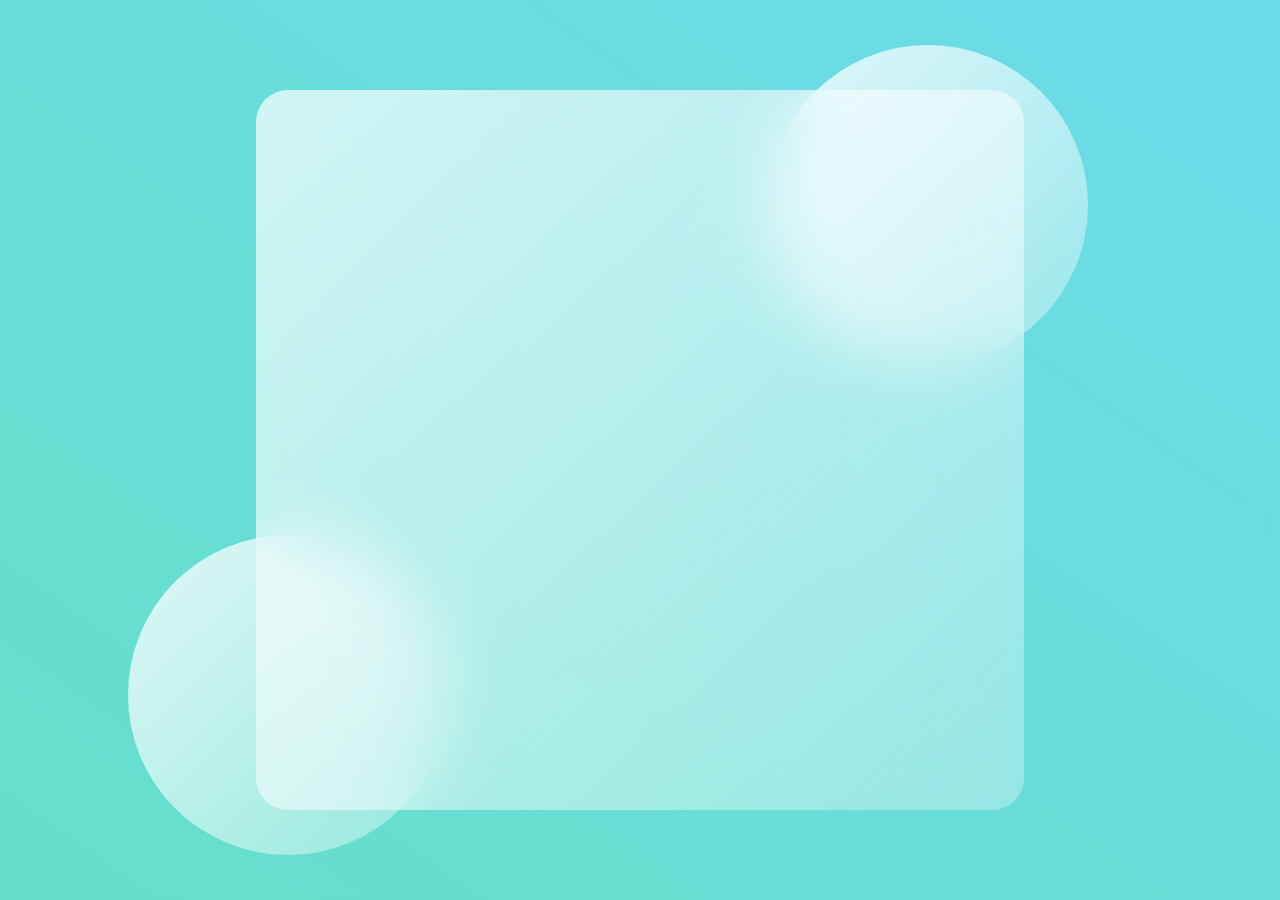
==== vanillaJS/giphyAPI/index.html @ 98709d8a "initial commit for giphyAPI" ====
<!DOCTYPE html>
<html lang="en">
  <head>
    <meta charset="UTF-8" />
    <meta name="viewport" content="width=device-width, initial-scale=1.0" />
    <title>Glass Website</title>
    <link rel="preconnect" href="https://fonts.gstatic.com" />
    <link
      href="https://fonts.googleapis.com/css2?family=Poppins:wght@400;500;700&display=swap"
      rel="stylesheet"
    />
    <link rel="stylesheet" href="./style.css" />
  </head>
  <body>
    <main>
      <section class="glass">
        
      </section>
    </main>
    <div class="circle1"></div>
    <div class="circle2"></div>
  </body>
</html>
---- vanillaJS/giphyAPI/style.css ----
* {
  margin: 0;
  padding: 0;
  box-sizing: border-box;
}

h1 {
  color: #426696;
  font-weight: 600;
  font-size: 3rem;
  opacity: 0.8;
}
h2,
p {
  color: #658ec6;
  font-weight: 500;
  opacity: 0.8;
}

h3 {
  color: #426696;
  font-weight: 600;
  opacity: 0.8;
}

main {
  font-family: 'Poppins', sans-serif;
  min-height: 100vh;
  background: linear-gradient(to right top, #65dfc9, #6cdbeb);
  display: flex;
  align-items: center;
  justify-content: center;
}

.glass {
  background: white;
  min-height: 80vh;
  width: 60%;
  background: linear-gradient(
    to right bottom,
    rgba(255, 255, 255, 0.7),
    rgba(255, 255, 255, 0.3)
  );
  border-radius: 2rem;
  z-index: 2;
  backdrop-filter: blur(2rem);
  display: flex;
}
.circle1,
.circle2 {
  background: white;
  background: linear-gradient(
    to right bottom,
    rgba(255, 255, 255, 0.8),
    rgba(255, 255, 255, 0.3)
  );
  height: 20rem;
  width: 20rem;
  position: absolute;
  border-radius: 50%;
}

.circle1 {
  top: 5%;
  right: 15%;
}
.circle2 {
  bottom: 5%;
  left: 10%;
}
.dashboard {
  flex: 1;
  display: flex;
  flex-direction: column;
  align-items: center;
  justify-content: space-evenly;
  text-align: center;
  background: linear-gradient(
    to right bottom,
    rgba(255, 255, 255, 0.7),
    rgba(255, 255, 255, 0.3)
  );
  border-radius: 2rem;
}
.link {
  display: flex;
  margin: 2rem 0rem;
  padding: 1rem 5rem;
  align-items: center;
}
.link h2 {
  padding: 0rem 2rem;
}

.games {
  flex: 2;
}

.pro {
  background: linear-gradient(to right top, #65dfc9, #6cdbeb);
  border-radius: 2rem;
  color: white;
  padding: 1rem;
  position: relative;
}

.pro img {
  position: absolute;
  top: -10%;
  right: 10%;
}
.pro h2 {
  width: 40%;
  color: white;
  font-weight: 600;
}

/* GAMES */
.status {
  margin-bottom: 3rem;
}

.status input {
  background: linear-gradient(
    to right bottom,
    rgba(255, 255, 255, 0.7),
    rgba(255, 255, 255, 0.3)
  );
  border: none;
  width: 50%;
  padding: 0.5rem;
  border-radius: 2rem;
}

.games {
  margin: 5rem;
  display: flex;
  flex-direction: column;
  justify-content: space-evenly;
}

.card {
  display: flex;
  background: linear-gradient(
    to left top,
    rgba(255, 255, 255, 0.8),
    rgba(255, 255, 255, 0.5)
  );
  border-radius: 1rem;
  margin: 2rem 0rem;
  padding: 2rem;
  box-shadow: 6px 6px 20px rgba(122, 122, 122, 0.212);
  justify-content: space-between;
}

.progress {
  background: linear-gradient(to right top, #65dfc9, #6cdbeb);
  width: 100%;
  height: 25%;
  border-radius: 1rem;
  position: relative;
  overflow: hidden;
}
.progress::after {
  content: '';
  width: 100%;
  height: 100%;
  background: rgb(236, 236, 236);
  position: absolute;
  left: 60%;
}
.card-info {
  display: flex;
  flex-direction: column;
  justify-content: space-between;
}
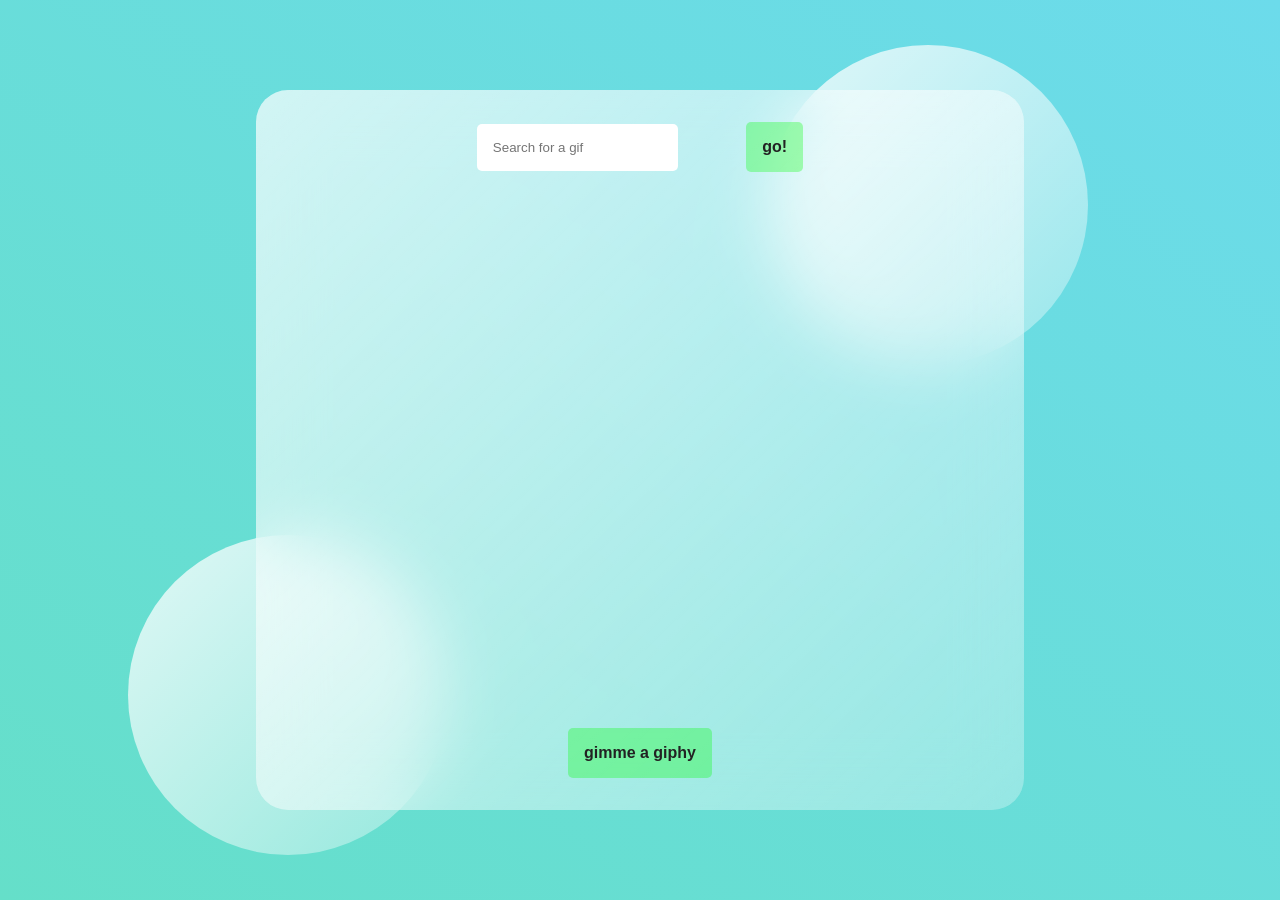
==== commit 0f86a6ca: "giphyAPI loading on static search" ====
--- a/vanillaJS/giphyAPI/index.html
+++ b/vanillaJS/giphyAPI/index.html
@@ -10,14 +10,24 @@
       rel="stylesheet"
     />
     <link rel="stylesheet" href="./style.css" />
+    <script src="app.js" defer></script>
   </head>
   <body>
     <main>
       <section class="glass">
-        
+        <div>
+          <input type="text" name="" id="searchfield" placeholder="Search for a gif">
+          <button class='btn' id='search'>go!</button>
+        </div>
+        <div >
+          <img id="gify-container" src="" alt="">
+        </div>
+        <div>
+          <button class='btn' id='renew'>gimme a giphy</button>
+        </div>
       </section>
     </main>
     <div class="circle1"></div>
     <div class="circle2"></div>
   </body>
-</html>
+</html>
--- a/vanillaJS/giphyAPI/style.css
+++ b/vanillaJS/giphyAPI/style.css
@@ -2,25 +2,6 @@
   margin: 0;
   padding: 0;
   box-sizing: border-box;
-}
-
-h1 {
-  color: #426696;
-  font-weight: 600;
-  font-size: 3rem;
-  opacity: 0.8;
-}
-h2,
-p {
-  color: #658ec6;
-  font-weight: 500;
-  opacity: 0.8;
-}
-
-h3 {
-  color: #426696;
-  font-weight: 600;
-  opacity: 0.8;
 }
 
 main {
@@ -45,7 +26,11 @@
   z-index: 2;
   backdrop-filter: blur(2rem);
   display: flex;
+  flex-direction: column;
+  justify-content: space-between;
+  align-items: center;
 }
+
 .circle1,
 .circle2 {
   background: white;
@@ -68,109 +53,35 @@
   bottom: 5%;
   left: 10%;
 }
-.dashboard {
-  flex: 1;
-  display: flex;
-  flex-direction: column;
-  align-items: center;
-  justify-content: space-evenly;
-  text-align: center;
-  background: linear-gradient(
-    to right bottom,
-    rgba(255, 255, 255, 0.7),
-    rgba(255, 255, 255, 0.3)
-  );
-  border-radius: 2rem;
-}
-.link {
-  display: flex;
-  margin: 2rem 0rem;
-  padding: 1rem 5rem;
-  align-items: center;
-}
-.link h2 {
-  padding: 0rem 2rem;
+
+.btn {
+  margin: 2rem;
+  padding: 1rem;
+  background-color: rgba(0, 255, 0, 0.3);
+  border: none;
+  border-radius: 5px;
+  font-weight: 600;
+  font-size: medium;
+  color: #222;
 }
 
-.games {
-  flex: 2;
+#gify-container {
+  display: flex;
+  justify-content: center;
+  align-items: center;
+  max-width: 600px;
+  max-height: 600px;
+  margin: auto;
+  border: none;
+  border-radius: 5px;
 }
 
-.pro {
-  background: linear-gradient(to right top, #65dfc9, #6cdbeb);
-  border-radius: 2rem;
-  color: white;
+#searchfield {
+  width: 20;
+  border-radius: 5px;
   padding: 1rem;
-  position: relative;
+  border: none;
+  justify-content: center;
+  align-items: center;
+  margin: 2rem;
 }
-
-.pro img {
-  position: absolute;
-  top: -10%;
-  right: 10%;
-}
-.pro h2 {
-  width: 40%;
-  color: white;
-  font-weight: 600;
-}
-
-/* GAMES */
-.status {
-  margin-bottom: 3rem;
-}
-
-.status input {
-  background: linear-gradient(
-    to right bottom,
-    rgba(255, 255, 255, 0.7),
-    rgba(255, 255, 255, 0.3)
-  );
-  border: none;
-  width: 50%;
-  padding: 0.5rem;
-  border-radius: 2rem;
-}
-
-.games {
-  margin: 5rem;
-  display: flex;
-  flex-direction: column;
-  justify-content: space-evenly;
-}
-
-.card {
-  display: flex;
-  background: linear-gradient(
-    to left top,
-    rgba(255, 255, 255, 0.8),
-    rgba(255, 255, 255, 0.5)
-  );
-  border-radius: 1rem;
-  margin: 2rem 0rem;
-  padding: 2rem;
-  box-shadow: 6px 6px 20px rgba(122, 122, 122, 0.212);
-  justify-content: space-between;
-}
-
-.progress {
-  background: linear-gradient(to right top, #65dfc9, #6cdbeb);
-  width: 100%;
-  height: 25%;
-  border-radius: 1rem;
-  position: relative;
-  overflow: hidden;
-}
-.progress::after {
-  content: '';
-  width: 100%;
-  height: 100%;
-  background: rgb(236, 236, 236);
-  position: absolute;
-  left: 60%;
-}
-.card-info {
-  display: flex;
-  flex-direction: column;
-  justify-content: space-between;
-}
